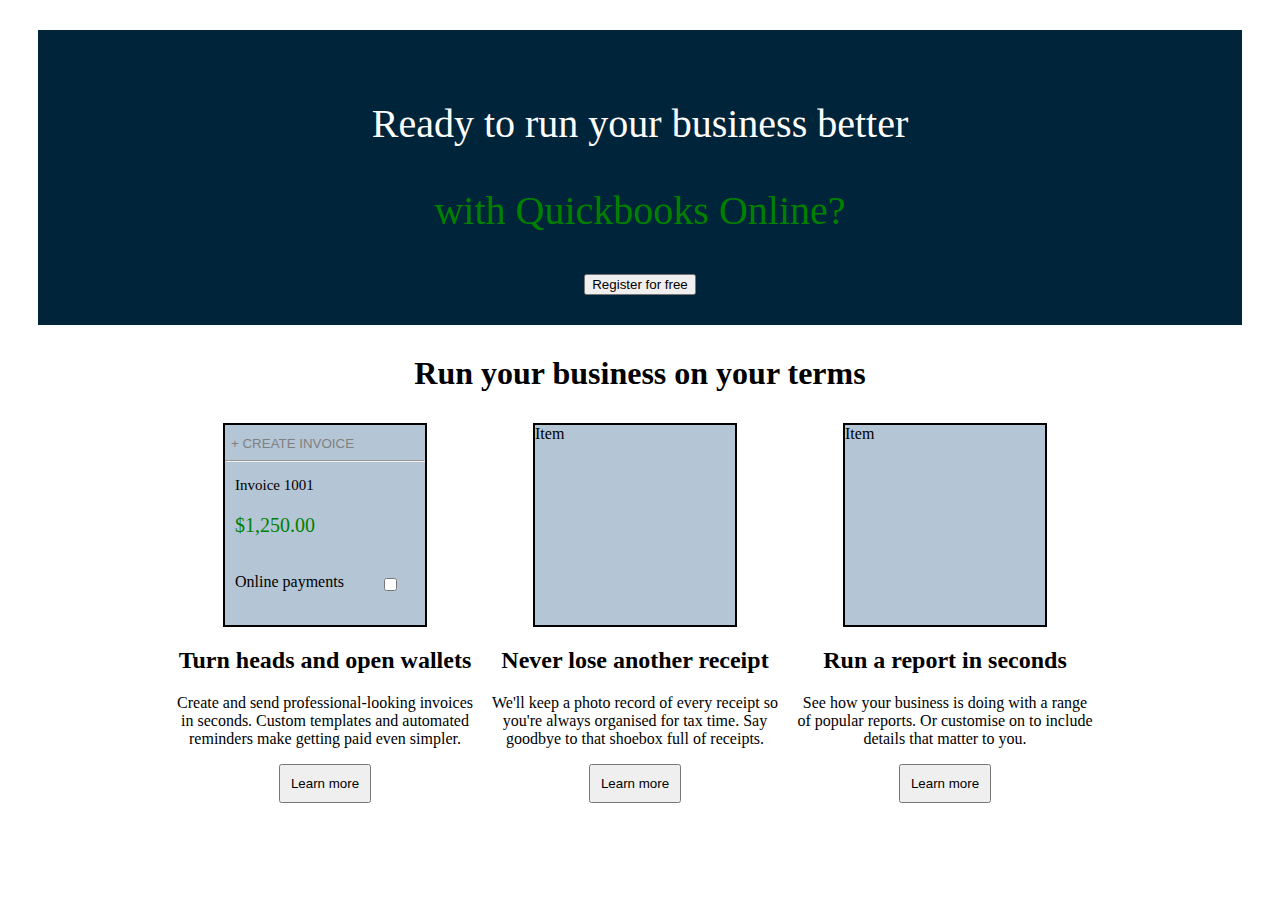
==== index.html @ 9533f44e "hilal's first commit" ====
<!DOCTYPE html>
<html lang="en">

<head>
    <meta charset="UTF-8">
    <meta name="viewport" content="width=device-width, initial-scale=1.0">
    <title>Document</title>
    <link rel="stylesheet" href="styles.css">
</head>

<body>
    <div class="page2">
        <p id="p1">Ready to run your business better</p>
        <p id="p2">with Quickbooks Online?</p>
        <input type="submit" value="Register for free" id="register-button">
    </div>

    <h1 id="headerbusiness">Run your business on your terms</h1>

    <div class="page2-flexbox">
        <div class="flex-item" id="wallets">
            <div class="box">
                <!-- <p id="create-inv">+ CREATE INVOICE</p> -->
                <input type="submit" value="+ CREATE INVOICE" id="create-inv-button">
                <hr>
                <p id="invoice-1001">Invoice 1001</p>
                <p id="invoice-price">$1,250.00</p>
                <label class="checkbox-label">
                    <p id="online-payments">Online payments</p>
                    <input type="checkbox" id="checkbox">
                </label>
                <!-- <svg xmlns="http://www.w3.org/2000/svg"
                    viewBox="0 0 2422 2200">
                    <path
                        d="M470.1 231.3s7.6 37.2 9.3 45H446c3.3-8.9 16-43.5 16-43.5-.2.3 3.3-9.1 5.3-14.9l2.8 13.4zM576 80v352c0 26.5-21.5 48-48 48H48c-26.5 0-48-21.5-48-48V80c0-26.5 21.5-48 48-48h480c26.5 0 48 21.5 48 48zM152.5 331.2L215.7 176h-42.5l-39.3 106-4.3-21.5-14-71.4c-2.3-9.9-9.4-12.7-18.2-13.1H32.7l-.7 3.1c15.8 4 29.9 9.8 42.2 17.1l35.8 135h42.5zm94.4.2L272.1 176h-40.2l-25.1 155.4h40.1zm139.9-50.8c.2-17.7-10.6-31.2-33.7-42.3-14.1-7.1-22.7-11.9-22.7-19.2.2-6.6 7.3-13.4 23.1-13.4 13.1-.3 22.7 2.8 29.9 5.9l3.6 1.7 5.5-33.6c-7.9-3.1-20.5-6.6-36-6.6-39.7 0-67.6 21.2-67.8 51.4-.3 22.3 20 34.7 35.2 42.2 15.5 7.6 20.8 12.6 20.8 19.3-.2 10.4-12.6 15.2-24.1 15.2-16 0-24.6-2.5-37.7-8.3l-5.3-2.5-5.6 34.9c9.4 4.3 26.8 8.1 44.8 8.3 42.2.1 69.7-20.8 70-53zM528 331.4L495.6 176h-31.1c-9.6 0-16.9 2.8-21 12.9l-59.7 142.5H426s6.9-19.2 8.4-23.3H486c1.2 5.5 4.8 23.3 4.8 23.3H528z" />
                </svg> -->
                <!-- <p id="online-payments">Online payments</p>
                <input type="checkbox"> -->
            </div>
            <!-- <img src="/images/page2-pic1.PNG" alt="invoice image" id="images"> -->
            <h2 id="wallets1">Turn heads and open wallets</h2>
            <p id="wallets2">Create and send professional-looking invoices in seconds. Custom templates and automated
                reminders make getting paid even simpler.</p>
            <!-- <input type="submit" value="Learn more" id="learn-more-button"> -->
            <div class="container">
                <button id="learn-more-button">Learn more</button>
            </div>
        </div>
        <div class="flex-item" id="receipt">
            <div class="box">Item</div>
            <!-- <img src="/images/page2-pic2.PNG" alt="invoice image" id="images"> -->
            <h2 id="wallets1">Never lose another receipt</h2>
            <p id="wallets2">We'll keep a photo record of every receipt so you're always organised for tax time. Say
                goodbye to that shoebox full of receipts.</p>
            <!-- <input type="submit" value="Learn more" id="learn-more-button"> -->
            <div class="container">
                <button id="learn-more-button">Learn more</button>
            </div>
        </div>
        <div class="flex-item" id="seconds">
            <div class="box">Item</div>
            <!-- <img src="/images/page2-pic3.PNG" alt="invoice image" id="images"> -->
            <h2 id="wallets1">Run a report in seconds</h2>
            <p id="wallets2">See how your business is doing with a range of popular reports. Or customise on to include
                details that matter to you.</p>
            <!-- <input type="submit" value="Learn more" id="learn-more-button"> -->
            <div class="container">
                <button id="learn-more-button">Learn more</button>
            </div>
        </div>
    </div>
</body>

</html>
---- styles.css ----
.page2 {
    text-align: center;
    background-color: rgb(0, 36, 58);
    padding: 30px;
    margin: 30px;
}

#p1 {
    text-align: center;
    color: white;
    font-size: 40px;
}

#p2 {
    text-align: center;
    color: green;
    font-size: 40px;
}

.page2 input[type='submit'] {
    margin: 0 auto;
}

#headerbusiness {
    text-align: center;
}

.page2-flexbox {
    display: flex;
    justify-content: center;
}

#images {
    width: 300px;
    height: 300px;
}

#wallets {
    margin-right: 10px;
    margin-bottom: 40px;
    width: 300px;
    height: 400px;
}

#wallets1 {
    text-align: center;
}

#wallets2 {
    text-align: center;
}

#receipt {
    margin-right: 10px;
    margin-bottom: 40px;
    width: 300px;
    height: 400px;
}

#seconds {
    margin-right: 10px;
    margin-bottom: 40px;
    width: 300px;
    height: 400px;
}

.flex-item {
    align-items: center;
    justify-content: center;
}

.box {
    width: 200px;
    height: 200px;
    margin: auto;
    margin-top: 10px;
    background-color: rgb(180, 197, 213);
    border: 2px solid;
}

#create-inv-button {
    background: none;
    border: none;
    margin-top: 10px;
    color: grey;
}

#invoice-1001 {
    margin-left: 10px;
    font-size: 15px;
}

#invoice-price {
    color: green;
    margin-left: 10px;
    font-size: 20px;
}

#online-payments {
    margin-left: 10px;
}

#checkbox {
    margin-left: 40px;
    margin-top: 7px;
}

.checkbox-label {
    display: inline-flex;
    align-items: center;
}

.container {
    display: flex;
    justify-content: center;
}

#learn-more-button {
    padding: 10px;
}
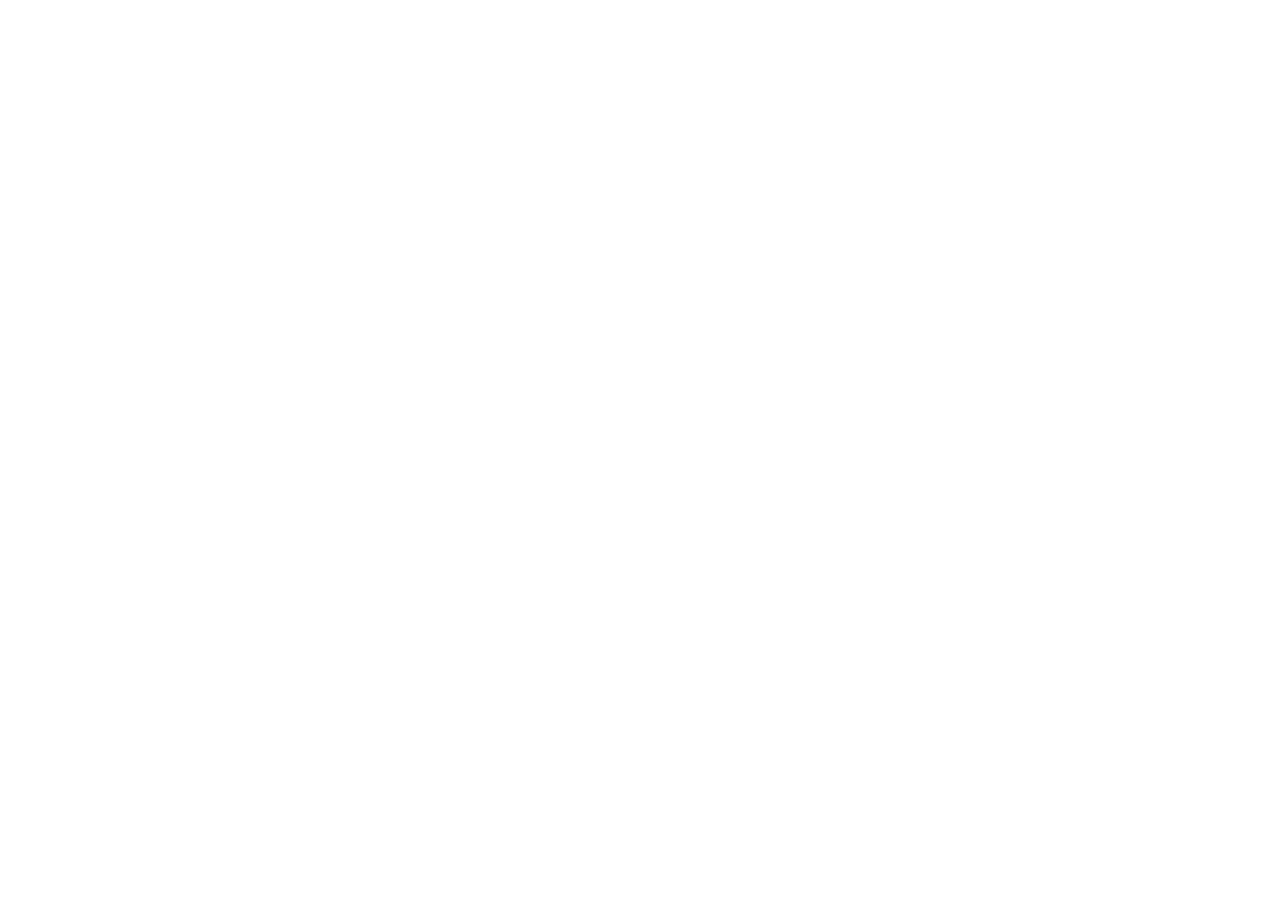
==== commit 91ca3fd3: "jana's commit" ====
--- a/index.html
+++ b/index.html
@@ -1,74 +1,11 @@
 <!DOCTYPE html>
 <html lang="en">
-
 <head>
     <meta charset="UTF-8">
     <meta name="viewport" content="width=device-width, initial-scale=1.0">
     <title>Document</title>
-    <link rel="stylesheet" href="styles.css">
 </head>
-
 <body>
-    <div class="page2">
-        <p id="p1">Ready to run your business better</p>
-        <p id="p2">with Quickbooks Online?</p>
-        <input type="submit" value="Register for free" id="register-button">
-    </div>
-
-    <h1 id="headerbusiness">Run your business on your terms</h1>
-
-    <div class="page2-flexbox">
-        <div class="flex-item" id="wallets">
-            <div class="box">
-                <!-- <p id="create-inv">+ CREATE INVOICE</p> -->
-                <input type="submit" value="+ CREATE INVOICE" id="create-inv-button">
-                <hr>
-                <p id="invoice-1001">Invoice 1001</p>
-                <p id="invoice-price">$1,250.00</p>
-                <label class="checkbox-label">
-                    <p id="online-payments">Online payments</p>
-                    <input type="checkbox" id="checkbox">
-                </label>
-                <!-- <svg xmlns="http://www.w3.org/2000/svg"
-                    viewBox="0 0 2422 2200">
-                    <path
-                        d="M470.1 231.3s7.6 37.2 9.3 45H446c3.3-8.9 16-43.5 16-43.5-.2.3 3.3-9.1 5.3-14.9l2.8 13.4zM576 80v352c0 26.5-21.5 48-48 48H48c-26.5 0-48-21.5-48-48V80c0-26.5 21.5-48 48-48h480c26.5 0 48 21.5 48 48zM152.5 331.2L215.7 176h-42.5l-39.3 106-4.3-21.5-14-71.4c-2.3-9.9-9.4-12.7-18.2-13.1H32.7l-.7 3.1c15.8 4 29.9 9.8 42.2 17.1l35.8 135h42.5zm94.4.2L272.1 176h-40.2l-25.1 155.4h40.1zm139.9-50.8c.2-17.7-10.6-31.2-33.7-42.3-14.1-7.1-22.7-11.9-22.7-19.2.2-6.6 7.3-13.4 23.1-13.4 13.1-.3 22.7 2.8 29.9 5.9l3.6 1.7 5.5-33.6c-7.9-3.1-20.5-6.6-36-6.6-39.7 0-67.6 21.2-67.8 51.4-.3 22.3 20 34.7 35.2 42.2 15.5 7.6 20.8 12.6 20.8 19.3-.2 10.4-12.6 15.2-24.1 15.2-16 0-24.6-2.5-37.7-8.3l-5.3-2.5-5.6 34.9c9.4 4.3 26.8 8.1 44.8 8.3 42.2.1 69.7-20.8 70-53zM528 331.4L495.6 176h-31.1c-9.6 0-16.9 2.8-21 12.9l-59.7 142.5H426s6.9-19.2 8.4-23.3H486c1.2 5.5 4.8 23.3 4.8 23.3H528z" />
-                </svg> -->
-                <!-- <p id="online-payments">Online payments</p>
-                <input type="checkbox"> -->
-            </div>
-            <!-- <img src="/images/page2-pic1.PNG" alt="invoice image" id="images"> -->
-            <h2 id="wallets1">Turn heads and open wallets</h2>
-            <p id="wallets2">Create and send professional-looking invoices in seconds. Custom templates and automated
-                reminders make getting paid even simpler.</p>
-            <!-- <input type="submit" value="Learn more" id="learn-more-button"> -->
-            <div class="container">
-                <button id="learn-more-button">Learn more</button>
-            </div>
-        </div>
-        <div class="flex-item" id="receipt">
-            <div class="box">Item</div>
-            <!-- <img src="/images/page2-pic2.PNG" alt="invoice image" id="images"> -->
-            <h2 id="wallets1">Never lose another receipt</h2>
-            <p id="wallets2">We'll keep a photo record of every receipt so you're always organised for tax time. Say
-                goodbye to that shoebox full of receipts.</p>
-            <!-- <input type="submit" value="Learn more" id="learn-more-button"> -->
-            <div class="container">
-                <button id="learn-more-button">Learn more</button>
-            </div>
-        </div>
-        <div class="flex-item" id="seconds">
-            <div class="box">Item</div>
-            <!-- <img src="/images/page2-pic3.PNG" alt="invoice image" id="images"> -->
-            <h2 id="wallets1">Run a report in seconds</h2>
-            <p id="wallets2">See how your business is doing with a range of popular reports. Or customise on to include
-                details that matter to you.</p>
-            <!-- <input type="submit" value="Learn more" id="learn-more-button"> -->
-            <div class="container">
-                <button id="learn-more-button">Learn more</button>
-            </div>
-        </div>
-    </div>
+    
 </body>
-
 </html>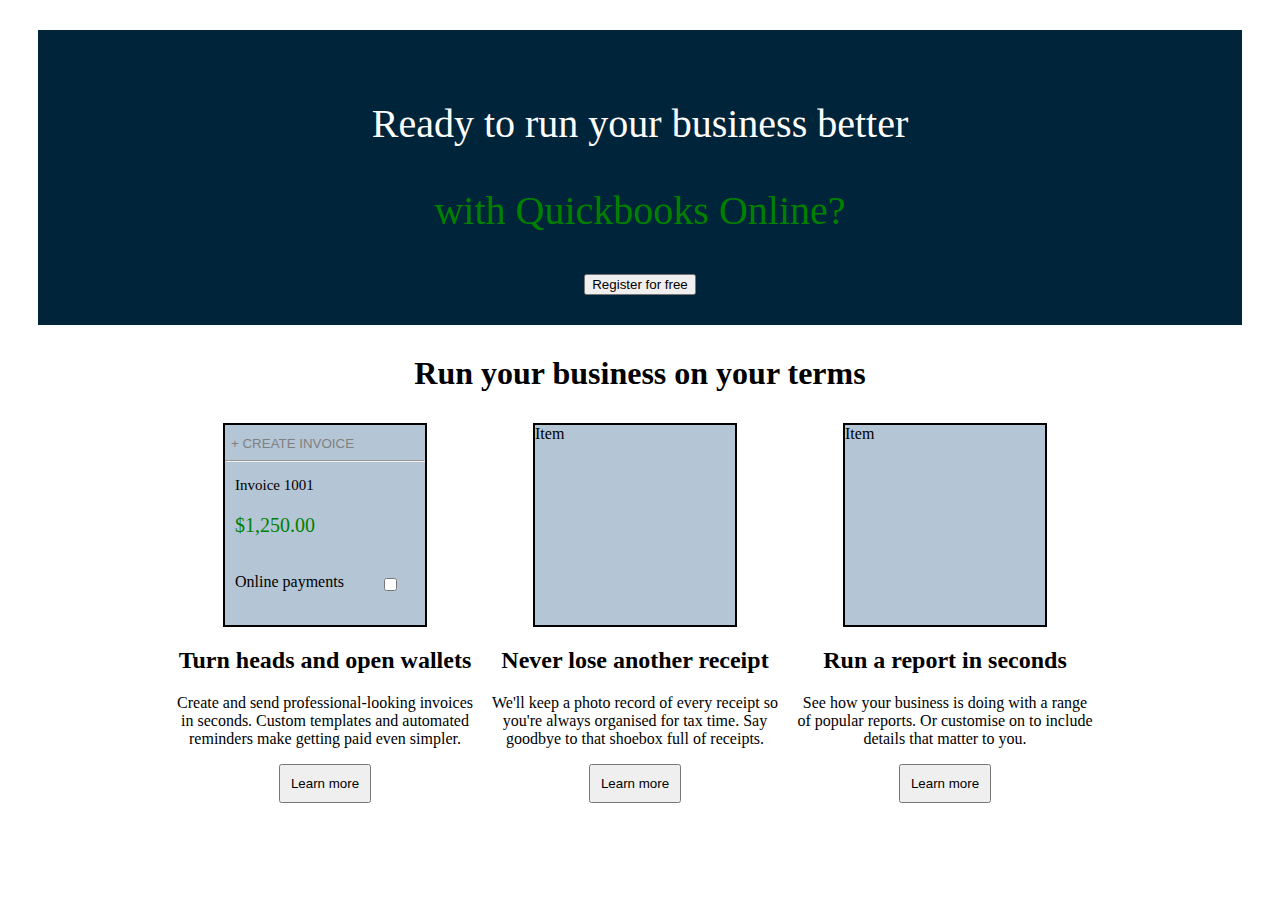
==== commit 9a371f0e: "Merge branch 'main' of https://github.com/hilalFeld/JH-prj" ====
--- a/index.html
+++ b/index.html
@@ -1,11 +1,74 @@
 <!DOCTYPE html>
 <html lang="en">
+
 <head>
     <meta charset="UTF-8">
     <meta name="viewport" content="width=device-width, initial-scale=1.0">
     <title>Document</title>
+    <link rel="stylesheet" href="styles.css">
 </head>
+
 <body>
-    
+    <div class="page2">
+        <p id="p1">Ready to run your business better</p>
+        <p id="p2">with Quickbooks Online?</p>
+        <input type="submit" value="Register for free" id="register-button">
+    </div>
+
+    <h1 id="headerbusiness">Run your business on your terms</h1>
+
+    <div class="page2-flexbox">
+        <div class="flex-item" id="wallets">
+            <div class="box">
+                <!-- <p id="create-inv">+ CREATE INVOICE</p> -->
+                <input type="submit" value="+ CREATE INVOICE" id="create-inv-button">
+                <hr>
+                <p id="invoice-1001">Invoice 1001</p>
+                <p id="invoice-price">$1,250.00</p>
+                <label class="checkbox-label">
+                    <p id="online-payments">Online payments</p>
+                    <input type="checkbox" id="checkbox">
+                </label>
+                <!-- <svg xmlns="http://www.w3.org/2000/svg"
+                    viewBox="0 0 2422 2200">
+                    <path
+                        d="M470.1 231.3s7.6 37.2 9.3 45H446c3.3-8.9 16-43.5 16-43.5-.2.3 3.3-9.1 5.3-14.9l2.8 13.4zM576 80v352c0 26.5-21.5 48-48 48H48c-26.5 0-48-21.5-48-48V80c0-26.5 21.5-48 48-48h480c26.5 0 48 21.5 48 48zM152.5 331.2L215.7 176h-42.5l-39.3 106-4.3-21.5-14-71.4c-2.3-9.9-9.4-12.7-18.2-13.1H32.7l-.7 3.1c15.8 4 29.9 9.8 42.2 17.1l35.8 135h42.5zm94.4.2L272.1 176h-40.2l-25.1 155.4h40.1zm139.9-50.8c.2-17.7-10.6-31.2-33.7-42.3-14.1-7.1-22.7-11.9-22.7-19.2.2-6.6 7.3-13.4 23.1-13.4 13.1-.3 22.7 2.8 29.9 5.9l3.6 1.7 5.5-33.6c-7.9-3.1-20.5-6.6-36-6.6-39.7 0-67.6 21.2-67.8 51.4-.3 22.3 20 34.7 35.2 42.2 15.5 7.6 20.8 12.6 20.8 19.3-.2 10.4-12.6 15.2-24.1 15.2-16 0-24.6-2.5-37.7-8.3l-5.3-2.5-5.6 34.9c9.4 4.3 26.8 8.1 44.8 8.3 42.2.1 69.7-20.8 70-53zM528 331.4L495.6 176h-31.1c-9.6 0-16.9 2.8-21 12.9l-59.7 142.5H426s6.9-19.2 8.4-23.3H486c1.2 5.5 4.8 23.3 4.8 23.3H528z" />
+                </svg> -->
+                <!-- <p id="online-payments">Online payments</p>
+                <input type="checkbox"> -->
+            </div>
+            <!-- <img src="/images/page2-pic1.PNG" alt="invoice image" id="images"> -->
+            <h2 id="wallets1">Turn heads and open wallets</h2>
+            <p id="wallets2">Create and send professional-looking invoices in seconds. Custom templates and automated
+                reminders make getting paid even simpler.</p>
+            <!-- <input type="submit" value="Learn more" id="learn-more-button"> -->
+            <div class="container">
+                <button id="learn-more-button">Learn more</button>
+            </div>
+        </div>
+        <div class="flex-item" id="receipt">
+            <div class="box">Item</div>
+            <!-- <img src="/images/page2-pic2.PNG" alt="invoice image" id="images"> -->
+            <h2 id="wallets1">Never lose another receipt</h2>
+            <p id="wallets2">We'll keep a photo record of every receipt so you're always organised for tax time. Say
+                goodbye to that shoebox full of receipts.</p>
+            <!-- <input type="submit" value="Learn more" id="learn-more-button"> -->
+            <div class="container">
+                <button id="learn-more-button">Learn more</button>
+            </div>
+        </div>
+        <div class="flex-item" id="seconds">
+            <div class="box">Item</div>
+            <!-- <img src="/images/page2-pic3.PNG" alt="invoice image" id="images"> -->
+            <h2 id="wallets1">Run a report in seconds</h2>
+            <p id="wallets2">See how your business is doing with a range of popular reports. Or customise on to include
+                details that matter to you.</p>
+            <!-- <input type="submit" value="Learn more" id="learn-more-button"> -->
+            <div class="container">
+                <button id="learn-more-button">Learn more</button>
+            </div>
+        </div>
+    </div>
 </body>
+
 </html>--- a/styles.css
+++ b/styles.css
@@ -0,0 +1,120 @@
+.page2 {
+    text-align: center;
+    background-color: rgb(0, 36, 58);
+    padding: 30px;
+    margin: 30px;
+}
+
+#p1 {
+    text-align: center;
+    color: white;
+    font-size: 40px;
+}
+
+#p2 {
+    text-align: center;
+    color: green;
+    font-size: 40px;
+}
+
+.page2 input[type='submit'] {
+    margin: 0 auto;
+}
+
+#headerbusiness {
+    text-align: center;
+}
+
+.page2-flexbox {
+    display: flex;
+    justify-content: center;
+}
+
+#images {
+    width: 300px;
+    height: 300px;
+}
+
+#wallets {
+    margin-right: 10px;
+    margin-bottom: 40px;
+    width: 300px;
+    height: 400px;
+}
+
+#wallets1 {
+    text-align: center;
+}
+
+#wallets2 {
+    text-align: center;
+}
+
+#receipt {
+    margin-right: 10px;
+    margin-bottom: 40px;
+    width: 300px;
+    height: 400px;
+}
+
+#seconds {
+    margin-right: 10px;
+    margin-bottom: 40px;
+    width: 300px;
+    height: 400px;
+}
+
+.flex-item {
+    align-items: center;
+    justify-content: center;
+}
+
+.box {
+    width: 200px;
+    height: 200px;
+    margin: auto;
+    margin-top: 10px;
+    background-color: rgb(180, 197, 213);
+    border: 2px solid;
+}
+
+#create-inv-button {
+    background: none;
+    border: none;
+    margin-top: 10px;
+    color: grey;
+}
+
+#invoice-1001 {
+    margin-left: 10px;
+    font-size: 15px;
+}
+
+#invoice-price {
+    color: green;
+    margin-left: 10px;
+    font-size: 20px;
+}
+
+#online-payments {
+    margin-left: 10px;
+}
+
+#checkbox {
+    margin-left: 40px;
+    margin-top: 7px;
+}
+
+.checkbox-label {
+    display: inline-flex;
+    align-items: center;
+}
+
+.container {
+    display: flex;
+    justify-content: center;
+}
+
+#learn-more-button {
+    padding: 10px;
+}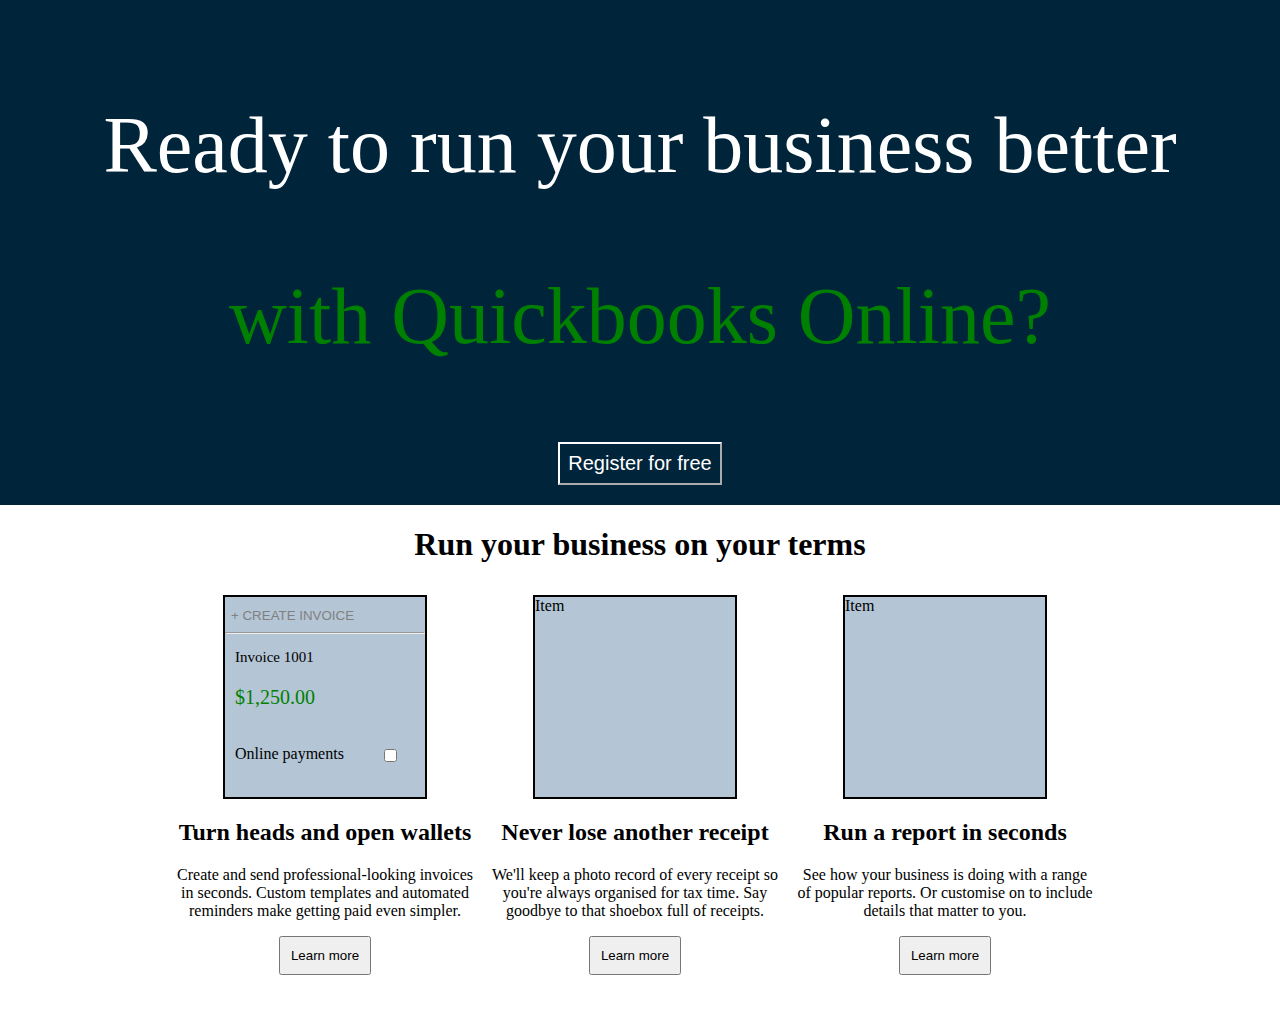
==== commit 3c7834d5: "bv" ====
--- a/index.html
+++ b/index.html
@@ -11,6 +11,7 @@
 <body>
     <div class="page2">
         <p id="p1">Ready to run your business better</p>
+        <!-- <span id="p2">with Quickbooks Online?</span> -->
         <p id="p2">with Quickbooks Online?</p>
         <input type="submit" value="Register for free" id="register-button">
     </div>
@@ -49,6 +50,7 @@
         <div class="flex-item" id="receipt">
             <div class="box">Item</div>
             <!-- <img src="/images/page2-pic2.PNG" alt="invoice image" id="images"> -->
+
             <h2 id="wallets1">Never lose another receipt</h2>
             <p id="wallets2">We'll keep a photo record of every receipt so you're always organised for tax time. Say
                 goodbye to that shoebox full of receipts.</p>
--- a/styles.css
+++ b/styles.css
@@ -1,24 +1,34 @@
+html, body {
+    margin: 0 !important;
+    padding: 0 !important;
+    box-sizing: border-box;
+}
+
 .page2 {
     text-align: center;
     background-color: rgb(0, 36, 58);
-    padding: 30px;
-    margin: 30px;
+    padding: 20px;
 }
 
 #p1 {
     text-align: center;
     color: white;
-    font-size: 40px;
+    font-size: 80px;
 }
 
 #p2 {
     text-align: center;
     color: green;
-    font-size: 40px;
+    font-size: 80px;
 }
 
 .page2 input[type='submit'] {
     margin: 0 auto;
+    background: none;
+    border-color: white;
+    padding: 8px;
+    color: white;
+    font-size: 20px;
 }
 
 #headerbusiness {
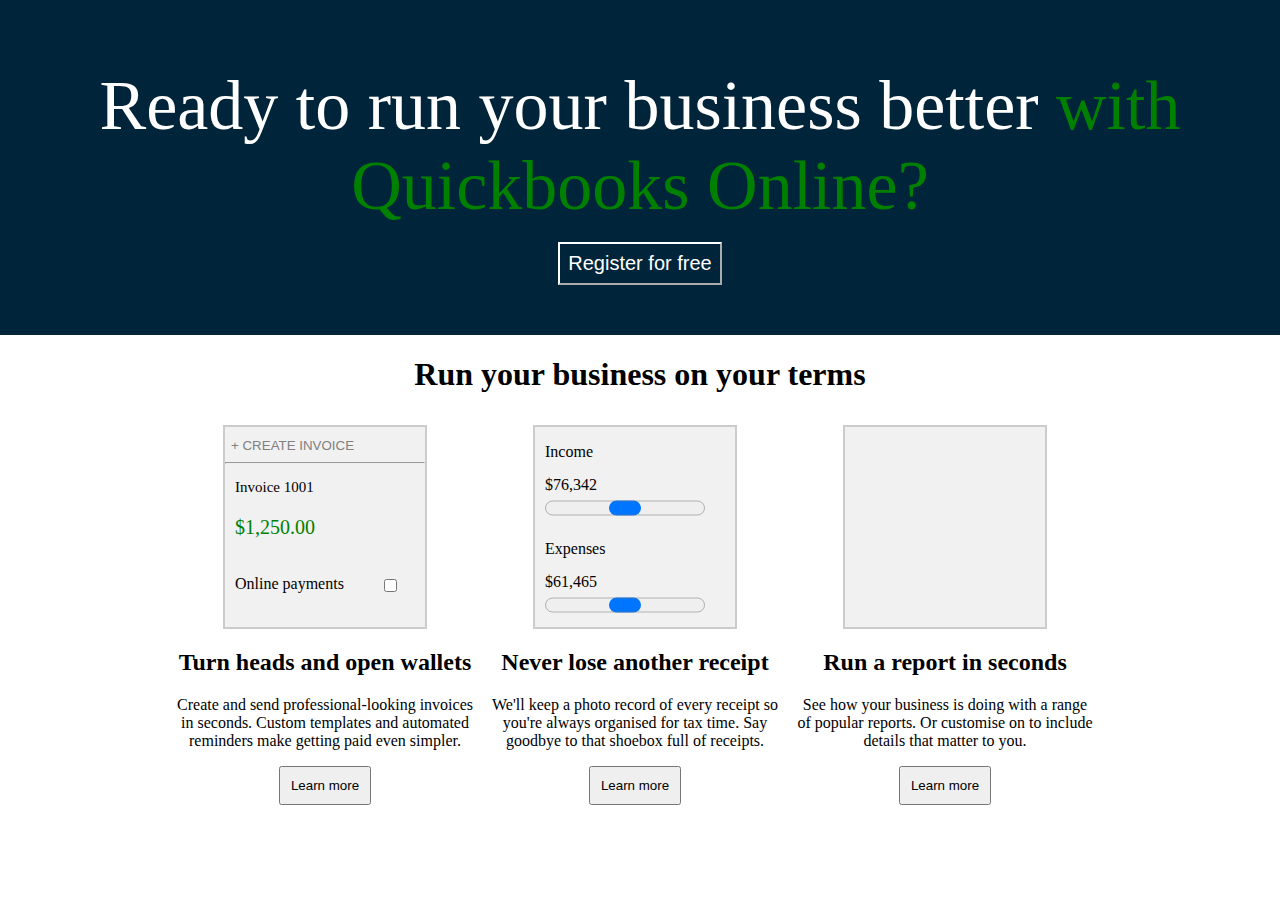
==== commit f1a5ac87: "commit with no graph" ====
--- a/index.html
+++ b/index.html
@@ -10,9 +10,14 @@
 
 <body>
     <div class="page2">
-        <p id="p1">Ready to run your business better</p>
+        <p>
+            <span class="white-text">Ready to run your business better </span>
+            <span class="green-text">with Quickbooks Online?</span>
+        </p>
+
+        <!-- <p id="p1">Ready to run your business better</p> -->
         <!-- <span id="p2">with Quickbooks Online?</span> -->
-        <p id="p2">with Quickbooks Online?</p>
+        <!-- <p id="p2">with Quickbooks Online?</p> -->
         <input type="submit" value="Register for free" id="register-button">
     </div>
 
@@ -48,7 +53,14 @@
             </div>
         </div>
         <div class="flex-item" id="receipt">
-            <div class="box">Item</div>
+            <div class="box">
+                <p id="income-p">Income</p>
+                <p id="income-p">$76,342</p>
+                <progress id="progress-money"></progress>
+                <p id="income-p">Expenses</p>
+                <p id="income-p">$61,465</p>
+                <progress id="progress-money"></progress>
+            </div>
             <!-- <img src="/images/page2-pic2.PNG" alt="invoice image" id="images"> -->
 
             <h2 id="wallets1">Never lose another receipt</h2>
@@ -60,7 +72,9 @@
             </div>
         </div>
         <div class="flex-item" id="seconds">
-            <div class="box">Item</div>
+            <div class="box">
+                
+            </div>
             <!-- <img src="/images/page2-pic3.PNG" alt="invoice image" id="images"> -->
             <h2 id="wallets1">Run a report in seconds</h2>
             <p id="wallets2">See how your business is doing with a range of popular reports. Or customise on to include
--- a/styles.css
+++ b/styles.css
@@ -1,4 +1,5 @@
-html, body {
+html,
+body {
     margin: 0 !important;
     padding: 0 !important;
     box-sizing: border-box;
@@ -7,19 +8,19 @@
 .page2 {
     text-align: center;
     background-color: rgb(0, 36, 58);
-    padding: 20px;
+    padding: 50px;
 }
 
-#p1 {
+.white-text {
     text-align: center;
     color: white;
-    font-size: 80px;
+    font-size: 70px;
 }
 
-#p2 {
+.green-text {
     text-align: center;
     color: green;
-    font-size: 80px;
+    font-size: 70px;
 }
 
 .page2 input[type='submit'] {
@@ -38,6 +39,7 @@
 .page2-flexbox {
     display: flex;
     justify-content: center;
+    background-color: #fff;
 }
 
 #images {
@@ -84,8 +86,9 @@
     height: 200px;
     margin: auto;
     margin-top: 10px;
-    background-color: rgb(180, 197, 213);
-    border: 2px solid;
+    background-color: #f1f1f1;
+    border: 2px solid #ccc;
+    box-shadow: 3px 3px 5spx rgba(0, 0, 0, 0.2);
 }
 
 #create-inv-button {
@@ -127,4 +130,14 @@
 
 #learn-more-button {
     padding: 10px;
+}
+
+#income-p {
+    margin-left: 10px;
+    margin-bottom: -1px;
+}
+
+#progress-money {
+    margin-left: 10px;
+    padding: 15px;
 }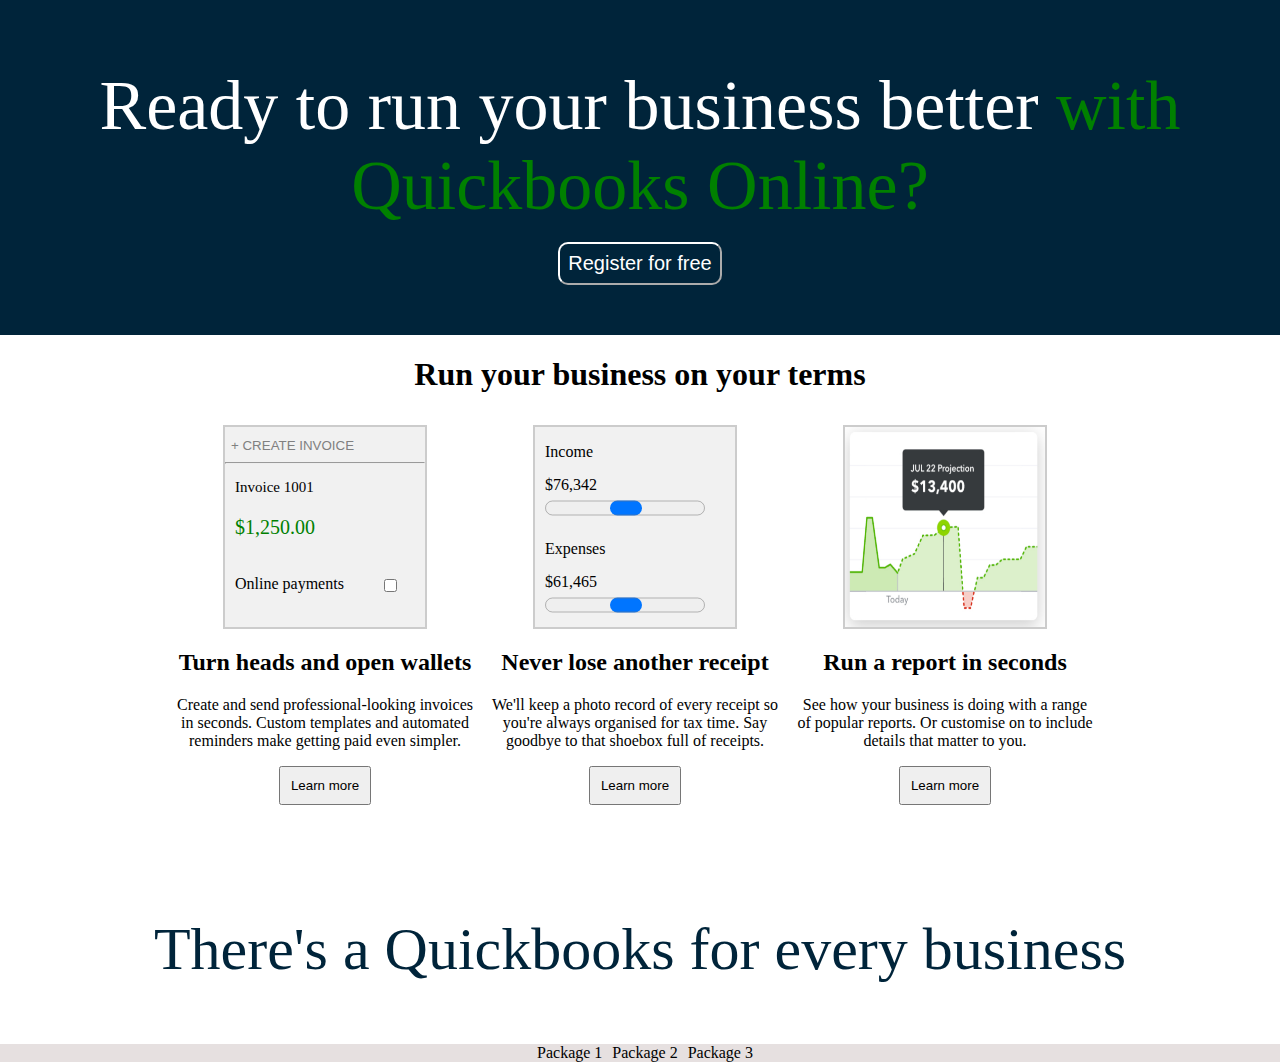
==== commit 0fa43732: "page 2 complete" ====
--- a/index.html
+++ b/index.html
@@ -73,7 +73,7 @@
         </div>
         <div class="flex-item" id="seconds">
             <div class="box">
-                
+                <img src="page2-pic3.PNG" id="image">
             </div>
             <!-- <img src="/images/page2-pic3.PNG" alt="invoice image" id="images"> -->
             <h2 id="wallets1">Run a report in seconds</h2>
@@ -85,6 +85,13 @@
             </div>
         </div>
     </div>
+
+    <p id="p-in-page2">There's a Quickbooks for every business</p>
+    <div class="packages">
+        <div class="packages123" id="package-1">Package 1</div>
+        <div class="packages123" id="package-2">Package 2</div>
+        <div class="packages123" id="package-3">Package 3</div>
+    </div>
 </body>
 
 </html>--- a/styles.css
+++ b/styles.css
@@ -30,6 +30,7 @@
     padding: 8px;
     color: white;
     font-size: 20px;
+    border-radius: 10px;
 }
 
 #headerbusiness {
@@ -140,4 +141,35 @@
 #progress-money {
     margin-left: 10px;
     padding: 15px;
+}
+
+#image {
+    width: 200px;
+    height: 200px;
+}
+
+#p-in-page2 {
+    color: rgb(0, 36, 58);
+    text-align: center;
+    font-size: 60px;
+}
+
+.packages {
+    display: flex;
+    justify-content: center;
+    background-color: rgb(230, 224, 224);
+}
+
+.packages123 {}
+
+#package-1 {
+    margin-left: 10px;
+}
+
+#package-2 {
+    margin-left: 10px;
+}
+
+#package-3 {
+    margin-left: 10px;
 }